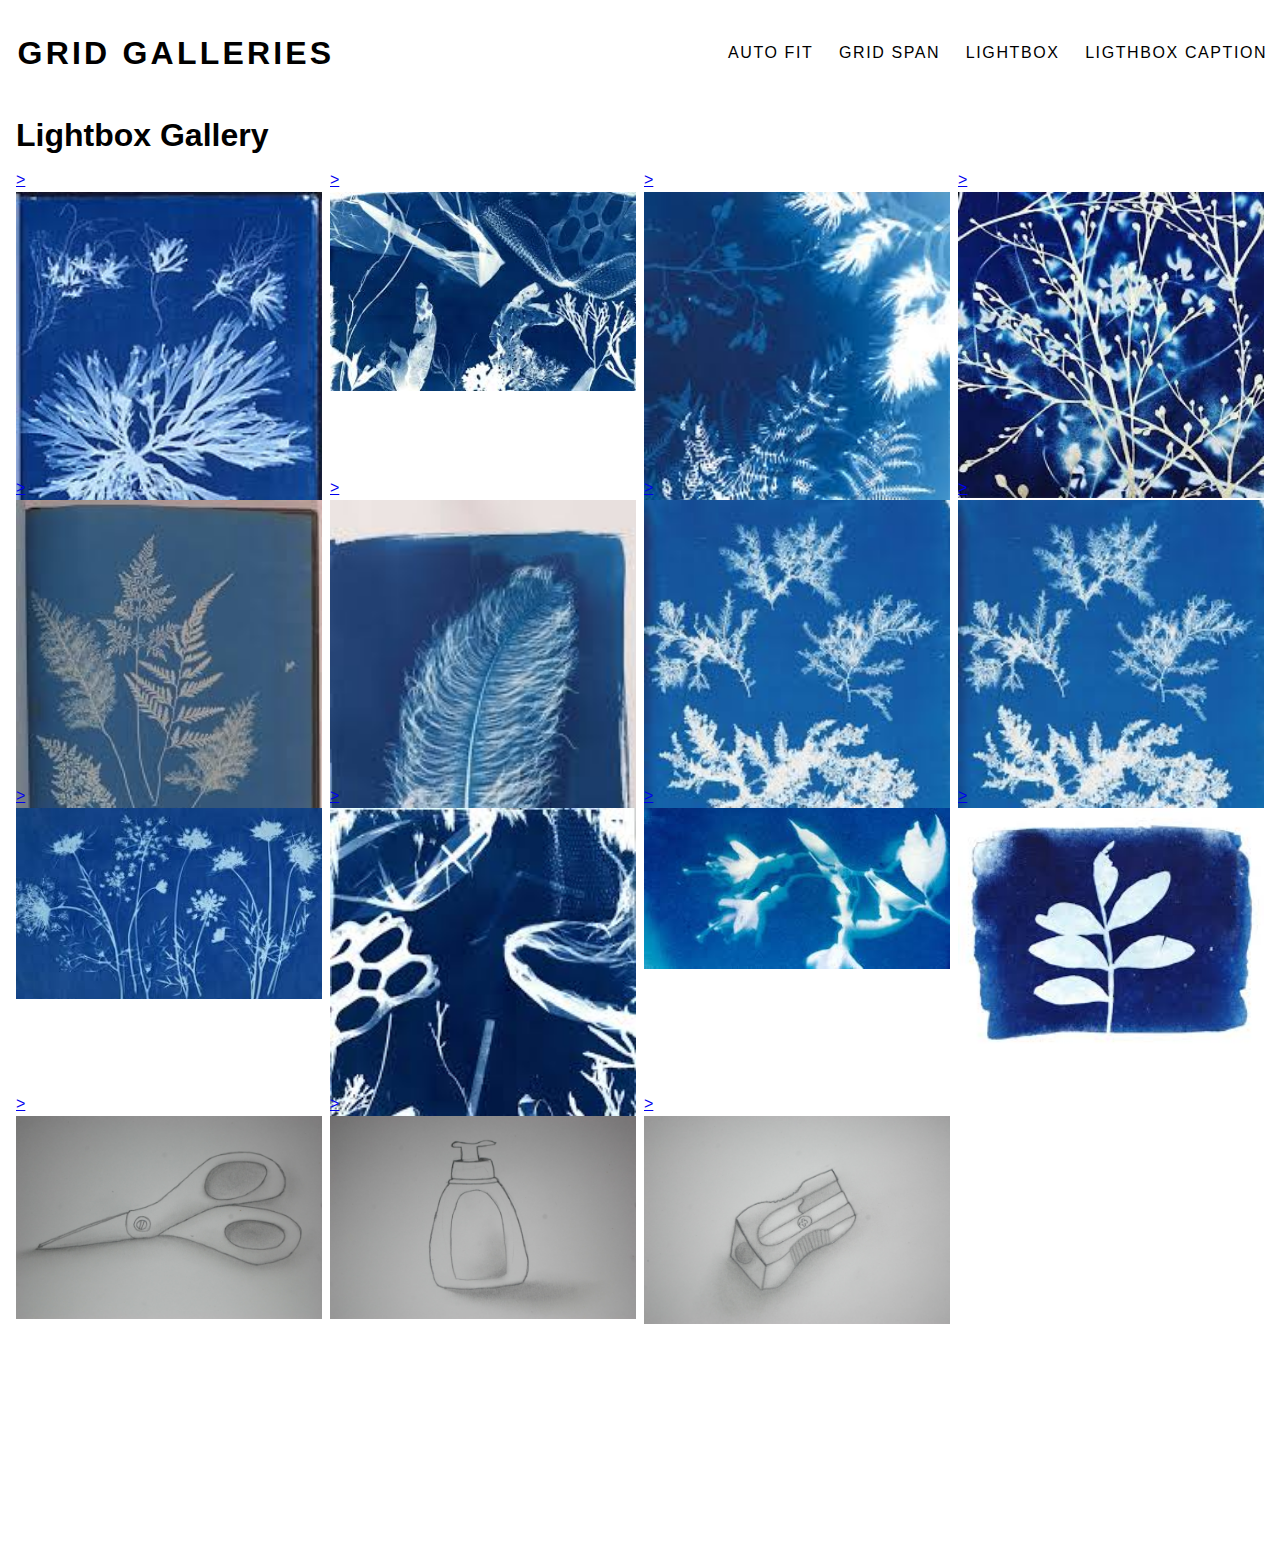
==== lightbox.html @ 94c9eb02 "grid" ====
<!DOCTYPE html>
<html lang="en">
  <head>
    <meta charset="UTF-8" />
    <meta name="viewport" content="width=device-width, initial-scale=1.0" />
    <title>Grid Gallery</title>
    <link rel="stylesheet" href="css/styles.css" />
    <link rel="stylessheet" href="css/glightbox.min.css" />
  </head>
  <body>
    <header>
      <nav class="header-nav">
        <h1 class="logo"><a href="index.html">Grid Galleries</a></h1>
        <ul class="nav-menu">
          <li class="nav-item"><a href="index.html">Auto Fit</a></li>
          <li class="nav-item"><a href="grid-span.html">Grid Span</a></li>
          <li class="nav-item"><a href="lightbox.html">Lightbox</a></li>
          <li class="nav-item">
            <a href="lightbox-caption.html">Ligthbox Caption</a>
          </li>
        </ul>
      </nav>
    </header>
    <main class="gallery-page">
      <h1>Lightbox Gallery</h1>
      <section class="gallery-auto-fit">
        <div class="gallery-item">
          <a href="img/cyanotype1.jpg" class="glightbox">
            ><img
              src="img/cyanotype1.jpg"
              alt="Cyanotype"
              class="cyanotype-img"
          /></a>
        </div>
        <div class="gallery-item">
          <a href="img/cyanotype2.jpg" class="glightbox">
            ><img
              src="img/cyanotype2.jpg"
              alt="Cyanotype"
              class="cyanotype-img"
          /></a>
        </div>
        <div class="gallery-item">
          <a href="img/cyanotype3.jpg" class="glightbox">
            ><img
              src="img/cyanotype3.jpg"
              alt="Cyanotype"
              class="cyanotype-img"
          /></a>
        </div>
        <div class="gallery-item">
          <a href="img/cyanotype4.jpg" class="glightbox">
            ><img
              src="img/cyanotype4.jpg"
              alt="Cyanotype"
              class="cyanotype-img"
          /></a>
        </div>
        <div class="gallery-item">
          <a href="img/cyanotype5.jpg" class="glightbox">
            ><img
              src="img/cyanotype5.jpg"
              alt="Cyanotype"
              class="cyanotype-img"
          /></a>
        </div>
        <div class="gallery-item">
          <a href="img/cyanotype6.jpg" class="glightbox">
            ><img
              src="img/cyanotype6.jpg"
              alt="Cyanotype"
              class="cyanotype-img"
          /></a>
        </div>
        <div class="gallery-item">
          <a href="img/cyanotype7.jpg" class="glightbox">
            ><img
              src="img/cyanotype7.jpg"
              alt="Cyanotype"
              class="cyanotype-img"
          /></a>
        </div>
        <div class="gallery-item">
          <a href="img/cyanotype8.jpg" class="glightbox">
            ><img
              src="img/cyanotype8.jpg"
              alt="Cyanotype"
              class="cyanotype-img"
          /></a>
        </div>
        <div class="gallery-item">
          <a href="img/cyanotype9.jpg" class="glightbox">
            ><img
              src="img/cyanotype9.jpg"
              alt="Cyanotype"
              class="cyanotype-img"
          /></a>
        </div>
        <div class="gallery-item">
          <a href="img/cyanotype10.jpg" class="glightbox">
            ><img
              src="img/cyanotype10.jpg"
              alt="Cyanotype"
              class="cyanotype-img"
          /></a>
        </div>
        <div class="gallery-item">
          <a href="img/cyanotype11.jpg" class="glightbox">
            ><img
              src="img/cyanotype11.jpg"
              alt="Cyanotype"
              class="cyanotype-img"
          /></a>
        </div>
        <div class="gallery-item">
          <a href="img/cyanotype12.jpg" class="glightbox">
            ><img
              src="img/cyanotype12.jpg"
              alt="Cyanotype"
              class="cyanotype-img"
          /></a>
        </div>
        <div class="gallery-item">
          <a href="img/2.jpg" class="glightbox">
            ><img src="img/2.jpg" alt="Cyanotype" class="cyanotype-img"
          /></a>
        </div>
        <div class="gallery-item">
          <a href="img/3.jpg" class="glightbox">
            ><img src="img/3.jpg" alt="Cyanotype" class="cyanotype-img"
          /></a>
        </div>
        <div class="gallery-item">
          <a href="img/4.jpg" class="glightbox">
            ><img src="img/4.jpg" alt="Cyanotype" class="cyanotype-img"
          /></a>
        </div>
      </section>
    </main>
    <script src="js/glightbox.min.js"></script>
    <script type="text/javascript">
      const lightbox = GLightbox({ loop: true });
    </script>
  </body>
</html>
---- css/styles.css ----
/* basic styles */
html {
  font-size: 100%;
  line-height: 1.5rem;
  box-sizing: border-box;
  font-family: Arial, Helvetica, sans-serif;
  height: 100%;
}

body {
  margin: 0 auto;
  padding: 0;
  height: 100%;
  max-width: 1400px;
}

*,
*::before,
*::after {
  box-sizing: inherit;
}

img {
  width: 100%;
  height: auto;
  display: block;
}

/* Begin Navbar Styles */
.header-nav {
  display: flex;
  flex-wrap: wrap;
  justify-content: center;
  align-items: center;
  line-height: 2rem;
  overflow: hidden;
  margin-bottom: 0.5rem;
  background-color: #fff;
  font-family: Arial, Helvetica, sans-serif;
}

.logo,
.nav-menu {
  text-transform: uppercase;
}
.nav-menu {
  list-style: none;
  display: flex;
  flex-wrap: wrap;
  justify-content: space-evenly;
  align-items: center;
  padding: 0;
  margin: 0;
}

.nav-item {
  flex: 1 0 50%;
  text-align: center;
}

.logo a,
.nav-menu a {
  display: block;
  text-decoration: none;
  letter-spacing: 0.2rem;
  padding: 0.8rem;
  color: #000;
}

.logo a {
  font-weight: bold;
  font-size: 2rem;
}

.logo {
  margin: 0 auto;
}

.nav-menu a {
  letter-spacing: 0.1rem;
  border-bottom: 1px solid #fff;
  transition: all ease 0.2s;
}

.nav-menu a :hover {
  background-color: #fff;
  color: #000;
  transform: none;
  border-bottom: 1px solid black;
  transition: all ease 0.2s;
}

.nav-meny a:active {
  transform: scale(0.9);
}

/* Begin Grid Gallery Styles */
.gallery-page {
  padding: 0 1rem 10rem 1rem;
}

.gallery-auto-fit {
  display: grid;
  grid-template-columns: repeat(auto-fit, minmax(300px, 1fr));
  grid-auto-rows: 300px;
  grid-gap: 0.5rem;
}

.gallery-span {
  display: grid;
  grid-template-columns: 1fr;
  grid-auto-rows: 300px;
  grid-gap: 0.5rem;
  grid-auto-flow: dense;
}

.gallery-items {
  height: 100%;
  width: 100%;
  overflow: hidden;
}

.gallery-img {
  height: 100%;
  object-fit: cover;
  transition: 0.5s ease-in-out;
}

.gallery-img:hover {
  transform: scale(1.5);
}

.w-1,
.w-2,
.w-3,
.w-4,
.w-5,
.w-6 {
  grid-column: span 1;
}

.h-1,
.h-2,
.h-3,
.h-4,
.h-5,
.h-6 {
  grid-row: span 1;
}

/* Begin Media Queries for Large Screens */
@media (min-width: 600px) {
  .header-nav {
    line-height: 1.5rem;
  }
  .nav-menu {
    width: 100%;
  }
  .nav-item {
    flex: 1 0 10%;
  }
  /* Grid column and row spans for wider screens */
  .gallery-span {
    grid-template-columns: repeat(auto-fit, minmax(200px, 1fr));
  }
  .w-1 {
    grid-column: span 1;
  }
  .w-2 {
    grid-column: span 2;
  }
  .w-3 {
    grid-column: span 3;
  }
  .w-4 {
    grid-column: span 4;
  }
  .w-5 {
    grid-column: span 5;
  }
  .w-6 {
    grid-column: span 6;
  }
  .h-1 {
    grid-row: span 1;
  }
  .h-2 {
    grid-row: span 2;
  }
  .h-3 {
    grid-row: span 3;
  }
  .h-4 {
    grid-row: span 4;
  }
  .h-5 {
    grid-row: span 5;
  }
  .h-6 {
    grid-row: span 6;
  }
}

@media (min-width: 900px) {
  .header-nav {
    justify-content: space-between;
    padding: 1rem 0;
    margin: 1rem auto 2rem auto;
    line-height: 1rem;
  }
  .nav-item {
    white-space: nowrap;
  }

  .nav-menu {
    width: auto;
  }
  .logo {
    margin: 0 0 0 0.3rem;
  }
}
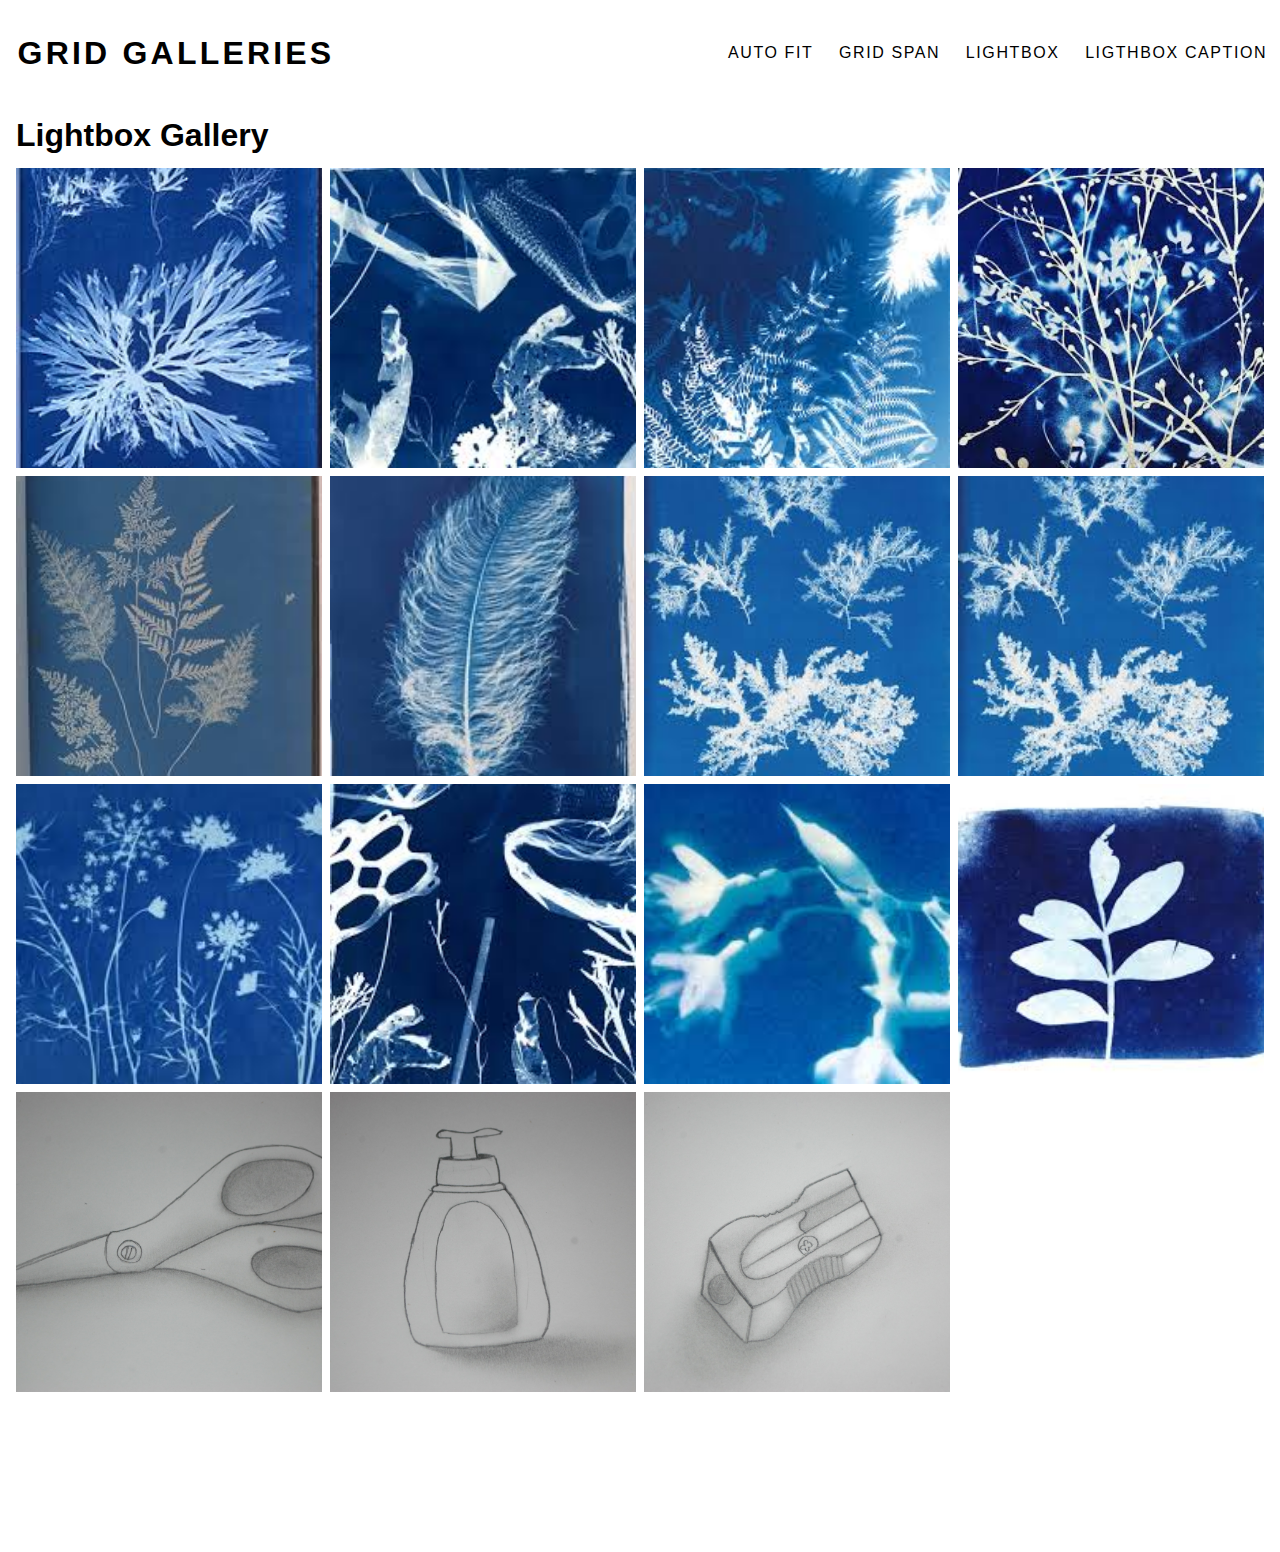
==== commit a068fc3b: "finished" ====
--- a/lightbox.html
+++ b/lightbox.html
@@ -5,7 +5,7 @@
     <meta name="viewport" content="width=device-width, initial-scale=1.0" />
     <title>Grid Gallery</title>
     <link rel="stylesheet" href="css/styles.css" />
-    <link rel="stylessheet" href="css/glightbox.min.css" />
+    <link rel="stylesheet" href="css/glightbox.min.css" />
   </head>
   <body>
     <header>
@@ -26,113 +26,77 @@
       <section class="gallery-auto-fit">
         <div class="gallery-item">
           <a href="img/cyanotype1.jpg" class="glightbox">
-            ><img
-              src="img/cyanotype1.jpg"
-              alt="Cyanotype"
-              class="cyanotype-img"
+            <img src="img/cyanotype1.jpg" alt="Cyanotype" class="gallery-img"
           /></a>
         </div>
         <div class="gallery-item">
           <a href="img/cyanotype2.jpg" class="glightbox">
-            ><img
-              src="img/cyanotype2.jpg"
-              alt="Cyanotype"
-              class="cyanotype-img"
+            <img src="img/cyanotype2.jpg" alt="Cyanotype" class="gallery-img"
           /></a>
         </div>
         <div class="gallery-item">
           <a href="img/cyanotype3.jpg" class="glightbox">
-            ><img
-              src="img/cyanotype3.jpg"
-              alt="Cyanotype"
-              class="cyanotype-img"
+            <img src="img/cyanotype3.jpg" alt="Cyanotype" class="gallery-img"
           /></a>
         </div>
         <div class="gallery-item">
           <a href="img/cyanotype4.jpg" class="glightbox">
-            ><img
-              src="img/cyanotype4.jpg"
-              alt="Cyanotype"
-              class="cyanotype-img"
+            <img src="img/cyanotype4.jpg" alt="Cyanotype" class="gallery-img"
           /></a>
         </div>
         <div class="gallery-item">
           <a href="img/cyanotype5.jpg" class="glightbox">
-            ><img
-              src="img/cyanotype5.jpg"
-              alt="Cyanotype"
-              class="cyanotype-img"
+            <img src="img/cyanotype5.jpg" alt="Cyanotype" class="gallery-img"
           /></a>
         </div>
         <div class="gallery-item">
           <a href="img/cyanotype6.jpg" class="glightbox">
-            ><img
-              src="img/cyanotype6.jpg"
-              alt="Cyanotype"
-              class="cyanotype-img"
+            <img src="img/cyanotype6.jpg" alt="Cyanotype" class="gallery-img"
           /></a>
         </div>
         <div class="gallery-item">
           <a href="img/cyanotype7.jpg" class="glightbox">
-            ><img
-              src="img/cyanotype7.jpg"
-              alt="Cyanotype"
-              class="cyanotype-img"
+            <img src="img/cyanotype7.jpg" alt="Cyanotype" class="gallery-img"
           /></a>
         </div>
         <div class="gallery-item">
           <a href="img/cyanotype8.jpg" class="glightbox">
-            ><img
-              src="img/cyanotype8.jpg"
-              alt="Cyanotype"
-              class="cyanotype-img"
+            <img src="img/cyanotype8.jpg" alt="Cyanotype" class="gallery-img"
           /></a>
         </div>
         <div class="gallery-item">
           <a href="img/cyanotype9.jpg" class="glightbox">
-            ><img
-              src="img/cyanotype9.jpg"
-              alt="Cyanotype"
-              class="cyanotype-img"
+            <img src="img/cyanotype9.jpg" alt="Cyanotype" class="gallery-img"
           /></a>
         </div>
         <div class="gallery-item">
           <a href="img/cyanotype10.jpg" class="glightbox">
-            ><img
-              src="img/cyanotype10.jpg"
-              alt="Cyanotype"
-              class="cyanotype-img"
+            <img src="img/cyanotype10.jpg" alt="Cyanotype" class="gallery-img"
           /></a>
         </div>
         <div class="gallery-item">
           <a href="img/cyanotype11.jpg" class="glightbox">
-            ><img
-              src="img/cyanotype11.jpg"
-              alt="Cyanotype"
-              class="cyanotype-img"
+            <img src="img/cyanotype11.jpg" alt="Cyanotype" class="gallery-img"
           /></a>
         </div>
         <div class="gallery-item">
           <a href="img/cyanotype12.jpg" class="glightbox">
-            ><img
-              src="img/cyanotype12.jpg"
-              alt="Cyanotype"
-              class="cyanotype-img"
+            <img src="img/cyanotype12.jpg" alt="Cyanotype" class="gallery-img"
           /></a>
         </div>
         <div class="gallery-item">
           <a href="img/2.jpg" class="glightbox">
-            ><img src="img/2.jpg" alt="Cyanotype" class="cyanotype-img"
+            <img src="img/2.jpg" alt="Cyanotype" class="gallery-img"
           /></a>
         </div>
         <div class="gallery-item">
           <a href="img/3.jpg" class="glightbox">
-            ><img src="img/3.jpg" alt="Cyanotype" class="cyanotype-img"
+            <img src="img/3.jpg" alt="Cyanotype" class="gallery-img"
           /></a>
         </div>
         <div class="gallery-item">
           <a href="img/4.jpg" class="glightbox">
-            ><img src="img/4.jpg" alt="Cyanotype" class="cyanotype-img"
+            <img src="img/4.jpg" alt="Cyanotype" class="gallery-img"
           /></a>
         </div>
       </section>
--- a/css/styles.css
+++ b/css/styles.css
@@ -114,7 +114,7 @@
   grid-auto-flow: dense;
 }
 
-.gallery-items {
+.gallery-item {
   height: 100%;
   width: 100%;
   overflow: hidden;
